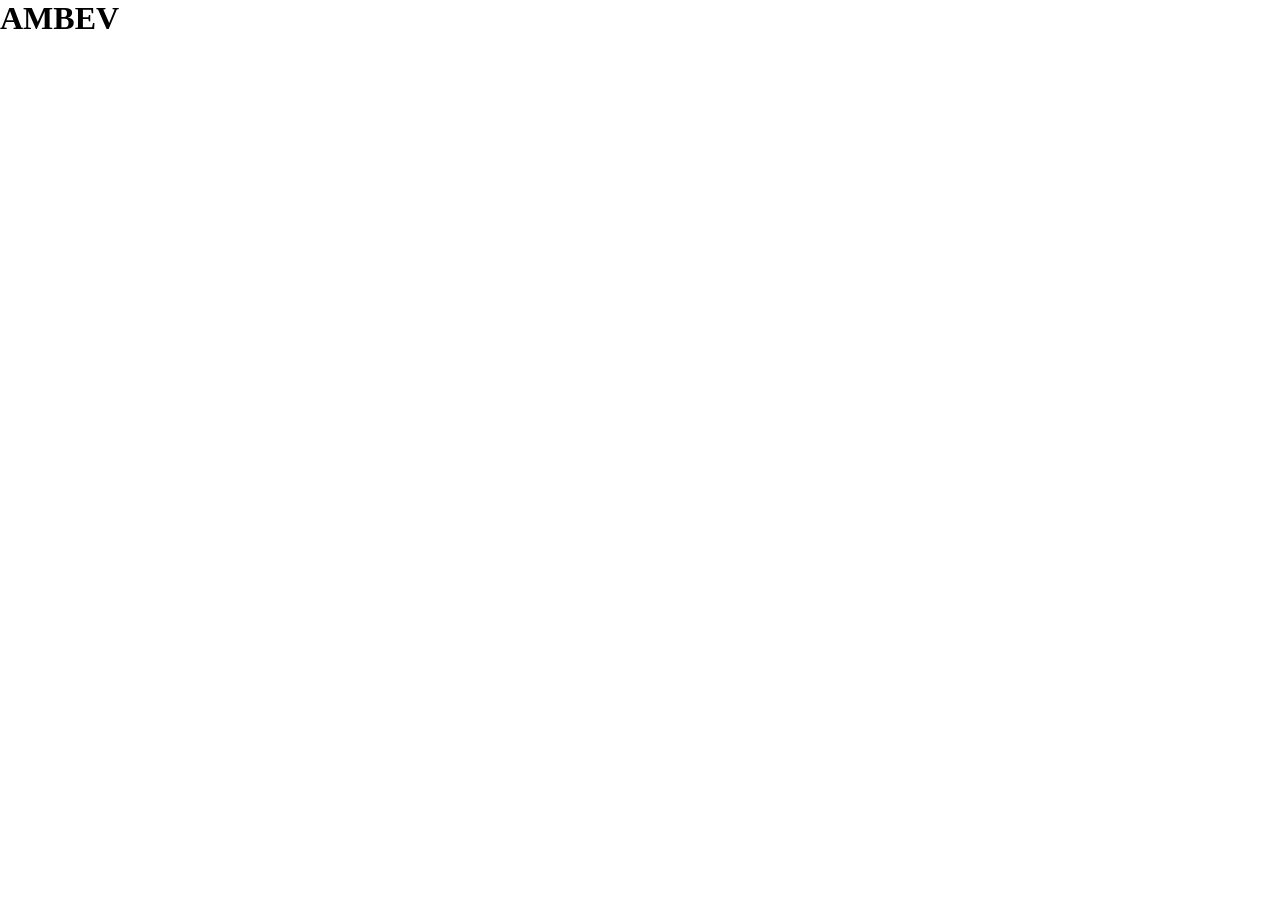
==== index.html @ e793a315 "adicionei um h1" ====
<!DOCTYPE html>
<html lang="PT-BR">
<head>
    <meta charset="UTF-8">
    <meta name="viewport" content="width=device-width, initial-scale=1.0">
    <title>AMBEV - Página inicial</title>
    <link rel="stylesheet" href="style.css">
</head>
<body>
    <header>
        <h1>AMBEV</h1>
        <nav>

        </nav>
    </header>
</body>
</html>
---- style.css ----
@import url('https://fonts.googleapis.com/css2?family=Concert+One&family=Manrope:wght@200..800&display=swap');

*{
    box-sizing: border-box;
    padding: 0%;
    margin: 0%;
}
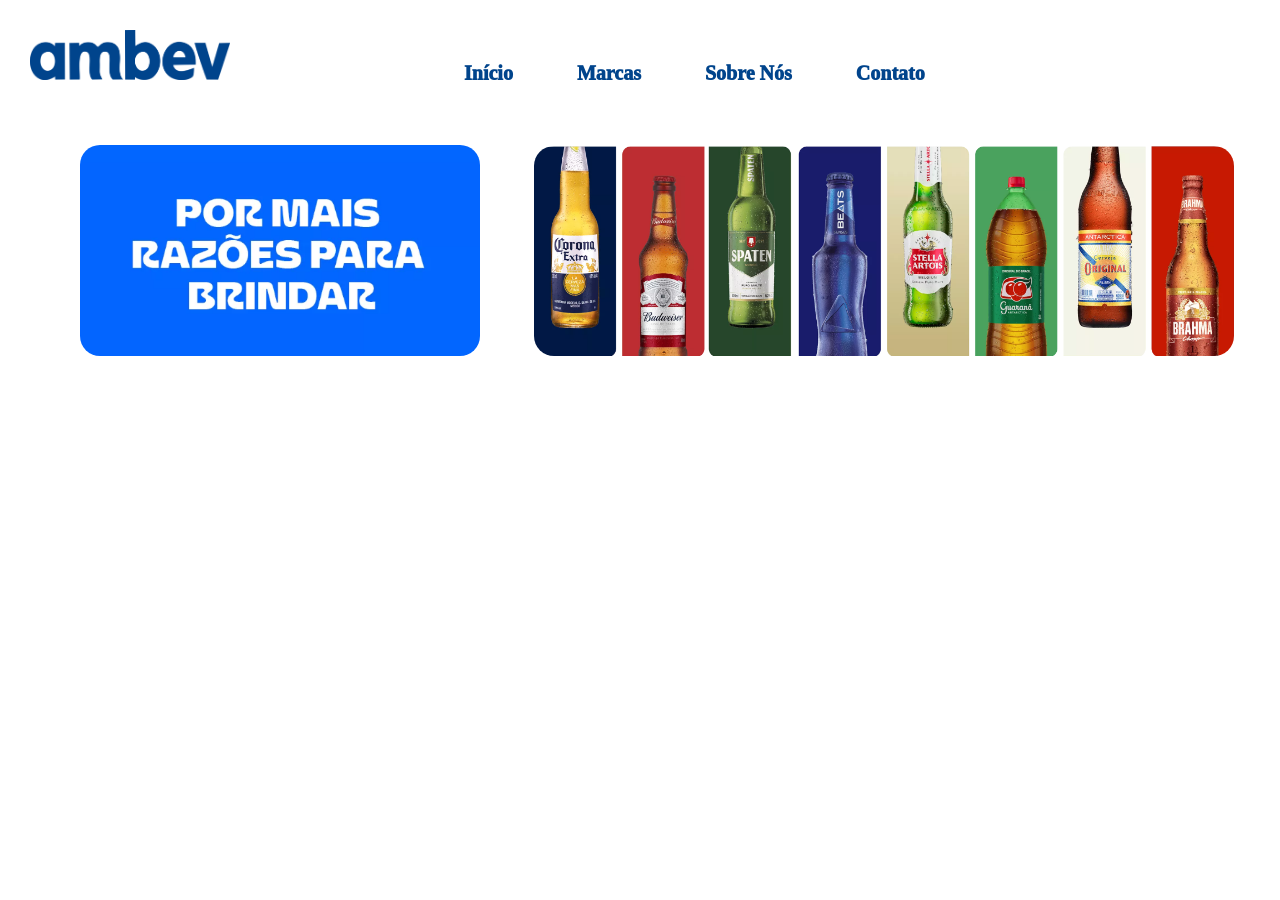
==== commit ded7f736: "cabeçalho" ====
--- a/index.html
+++ b/index.html
@@ -3,15 +3,25 @@
 <head>
     <meta charset="UTF-8">
     <meta name="viewport" content="width=device-width, initial-scale=1.0">
-    <title>AMBEV - Página inicial</title>
+    <title>AMBEV - Início</title>
     <link rel="stylesheet" href="style.css">
 </head>
 <body>
     <header>
-        <h1>AMBEV</h1>
-        <nav>
-
+        <div class="logo"><a href="./index.html"><img src="./imagens/ambev logo" alt="Logo Ambev"></a></div>
+        <nav class="menu">
+            <a href="./index.html">Início</a>
+            <a href="./marcas.html">Marcas</a>
+            <a href="./sobre.html">Sobre Nós</a>
+            <a href="./contato.html">Contato</a>
         </nav>
     </header>
+    <main>
+        <section class="banner">
+            <div class="banner-p"><img src="./imagens/banner 2 .png" alt="Slogan"></div>
+            <div class="banner-m"><img src="./imagens/banner-nossas-marcas.png" alt="Nossas marcas"></div>
+        </section>
+        
+    </main>
 </body>
 </html>
--- a/style.css
+++ b/style.css
@@ -6,3 +6,60 @@
     margin: 0%;
 }
 
+header img{
+    width: 200px;
+}
+
+.menu{
+    margin-top: 50px;
+    display: inline-block;
+}
+
+.logo{
+    margin-top: 30px;
+    margin-left: 30px;
+    margin-right: 200px;
+    display: inline-block;
+}
+
+nav a{
+    margin: 10px;
+    text-decoration: none;
+    color: rgb(0, 68, 140);
+    font-weight: 1000;
+    font-size: 20px;
+    padding: 20px;
+    background-color: white;
+    border-radius: 20px;
+}
+
+nav a:hover{
+    background-color: rgba(240, 248, 255, 0.781);
+
+}
+
+.banner-p img{
+    width: 400px;
+    border-radius: 20px;
+}
+
+.banner-m img{
+    width: 700px;
+    border-radius: 20px;
+    height: 210px;
+}
+
+.banner-p{
+    display: inline-block;
+    margin-top: 60px;
+    margin-left: 80px;
+}
+
+.banner-m{
+    display: inline-block;
+    margin-left: 50px;
+}
+
+.banner{
+    width: 100%;
+}
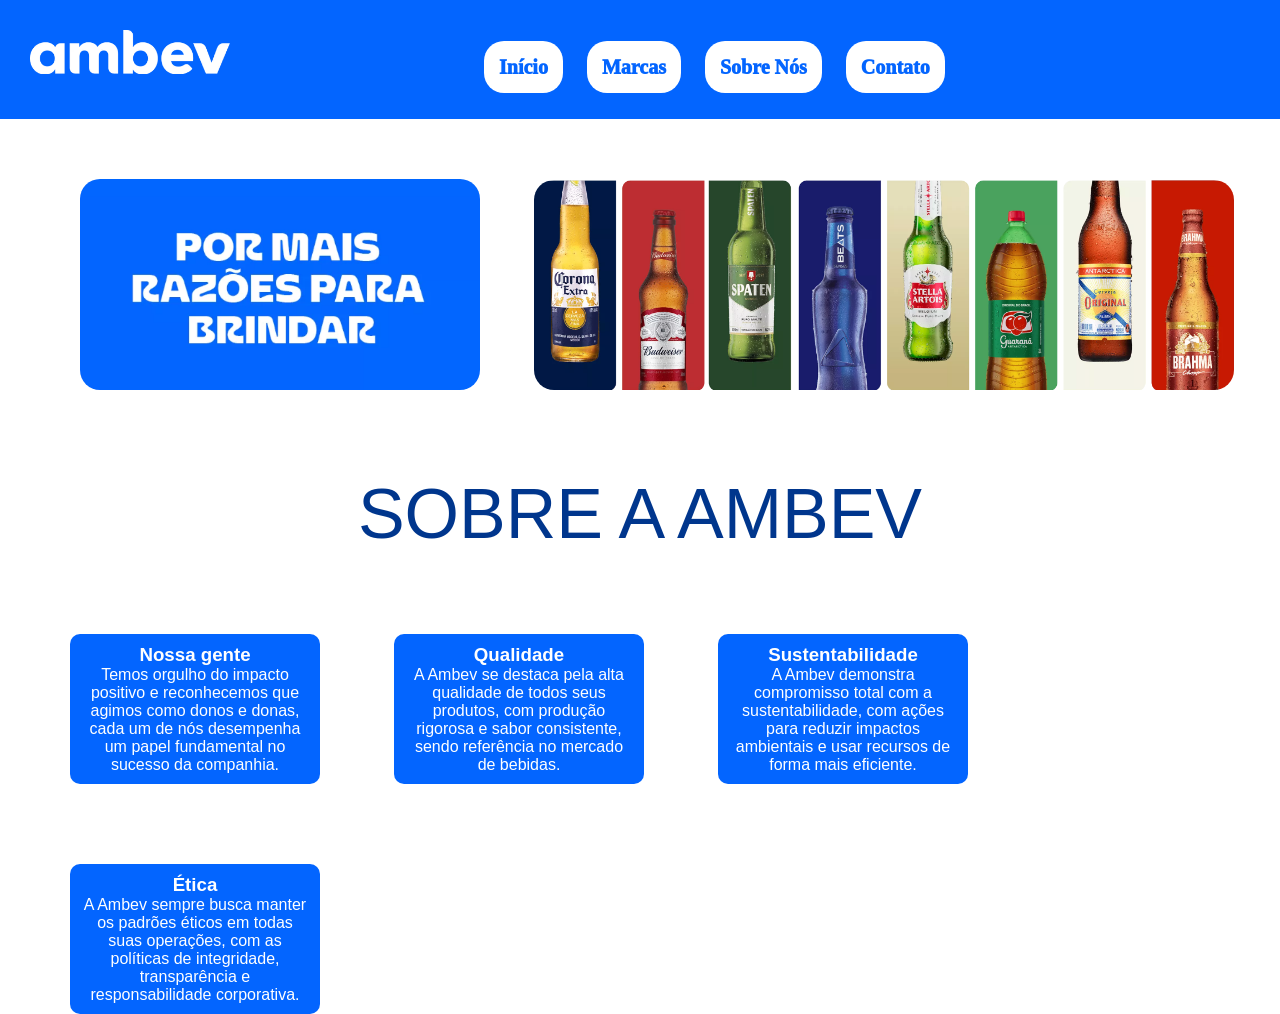
==== commit 71dcbaba: "pagina inicial, cabeçalho azul" ====
--- a/index.html
+++ b/index.html
@@ -8,7 +8,7 @@
 </head>
 <body>
     <header>
-        <div class="logo"><a href="./index.html"><img src="./imagens/ambev logo" alt="Logo Ambev"></a></div>
+        <div class="logo"><a href="./index.html"><img src="./imagens/logo ambev branca.png" alt="Logo Ambev"></a></div>
         <nav class="menu">
             <a href="./index.html">Início</a>
             <a href="./marcas.html">Marcas</a>
@@ -21,7 +21,26 @@
             <div class="banner-p"><img src="./imagens/banner 2 .png" alt="Slogan"></div>
             <div class="banner-m"><img src="./imagens/banner-nossas-marcas.png" alt="Nossas marcas"></div>
         </section>
-        
+        <section class="sobre">
+            <h2>SOBRE A AMBEV</h2>
+
+            <article class="card-sobre">
+                <h3>Nossa gente</h3>
+                <p>Temos orgulho do impacto positivo e reconhecemos que agimos como donos e donas, cada um de nós desempenha um papel fundamental no sucesso da companhia.</p>
+            </article>
+            <article class="card-sobre">   
+                <h3>Qualidade</h3>
+                <p>A Ambev se destaca pela alta qualidade de todos seus produtos, com produção rigorosa e sabor consistente, sendo referência no mercado de bebidas.</p>
+            </article>
+            <article class="card-sobre">
+                <h3>Sustentabilidade</h3>
+                <p>A Ambev demonstra compromisso total com a sustentabilidade, com ações para reduzir impactos ambientais e usar recursos de forma mais eficiente.</p>
+            </article>
+            <article class="card-sobre">
+                <h3>Ética</h3>
+                <p>A Ambev sempre busca manter os padrões éticos em todas suas operações, com as políticas de integridade, transparência e responsabilidade corporativa.</p>
+            </article>
+        </section>
     </main>
 </body>
 </html>
--- a/style.css
+++ b/style.css
@@ -1,34 +1,39 @@
 @import url('https://fonts.googleapis.com/css2?family=Concert+One&family=Manrope:wght@200..800&display=swap');
 
-*{
+*{ /* reset basico */
     box-sizing: border-box;
     padding: 0%;
     margin: 0%;
 }
 
-header img{
-    width: 200px;
-}
-
-.menu{
-    margin-top: 50px;
-    display: inline-block;
+header{
+    background-color: rgb(3, 101, 255);
+    padding-top: 30px;
+    padding-bottom: 40px;
 }
 
 .logo{
-    margin-top: 30px;
     margin-left: 30px;
     margin-right: 200px;
     display: inline-block;
 }
 
+header img{
+    width: 200px; 
+}
+
+.menu{
+    display: inline-block;
+    padding-left: 40px;
+}
+
 nav a{
     margin: 10px;
     text-decoration: none;
-    color: rgb(0, 68, 140);
+    color: rgb(3, 101, 255);
     font-weight: 1000;
     font-size: 20px;
-    padding: 20px;
+    padding: 15px;
     background-color: white;
     border-radius: 20px;
 }
@@ -62,4 +67,29 @@
 
 .banner{
     width: 100%;
+}
+
+.sobre h2{
+    font-family: "Concert One", sans-serif;
+    font-weight: 400;
+    font-style: normal;
+    text-align: center;
+    color: rgb(0, 54, 141);
+    font-size: 70px;
+    margin-top: 80px;
+}
+
+.card-sobre{
+    background-color: rgb(3, 101, 255);
+    display: inline-block;
+    width: 250px;
+    text-align: center;
+    margin-top: 80px;
+    margin-left: 70px;
+    padding: 10px;
+    border-radius: 10px;
+    color: white;
+    font-family: "Manrope", sans-serif;
+    font-optical-sizing: auto;
+    font-style: normal;
 }
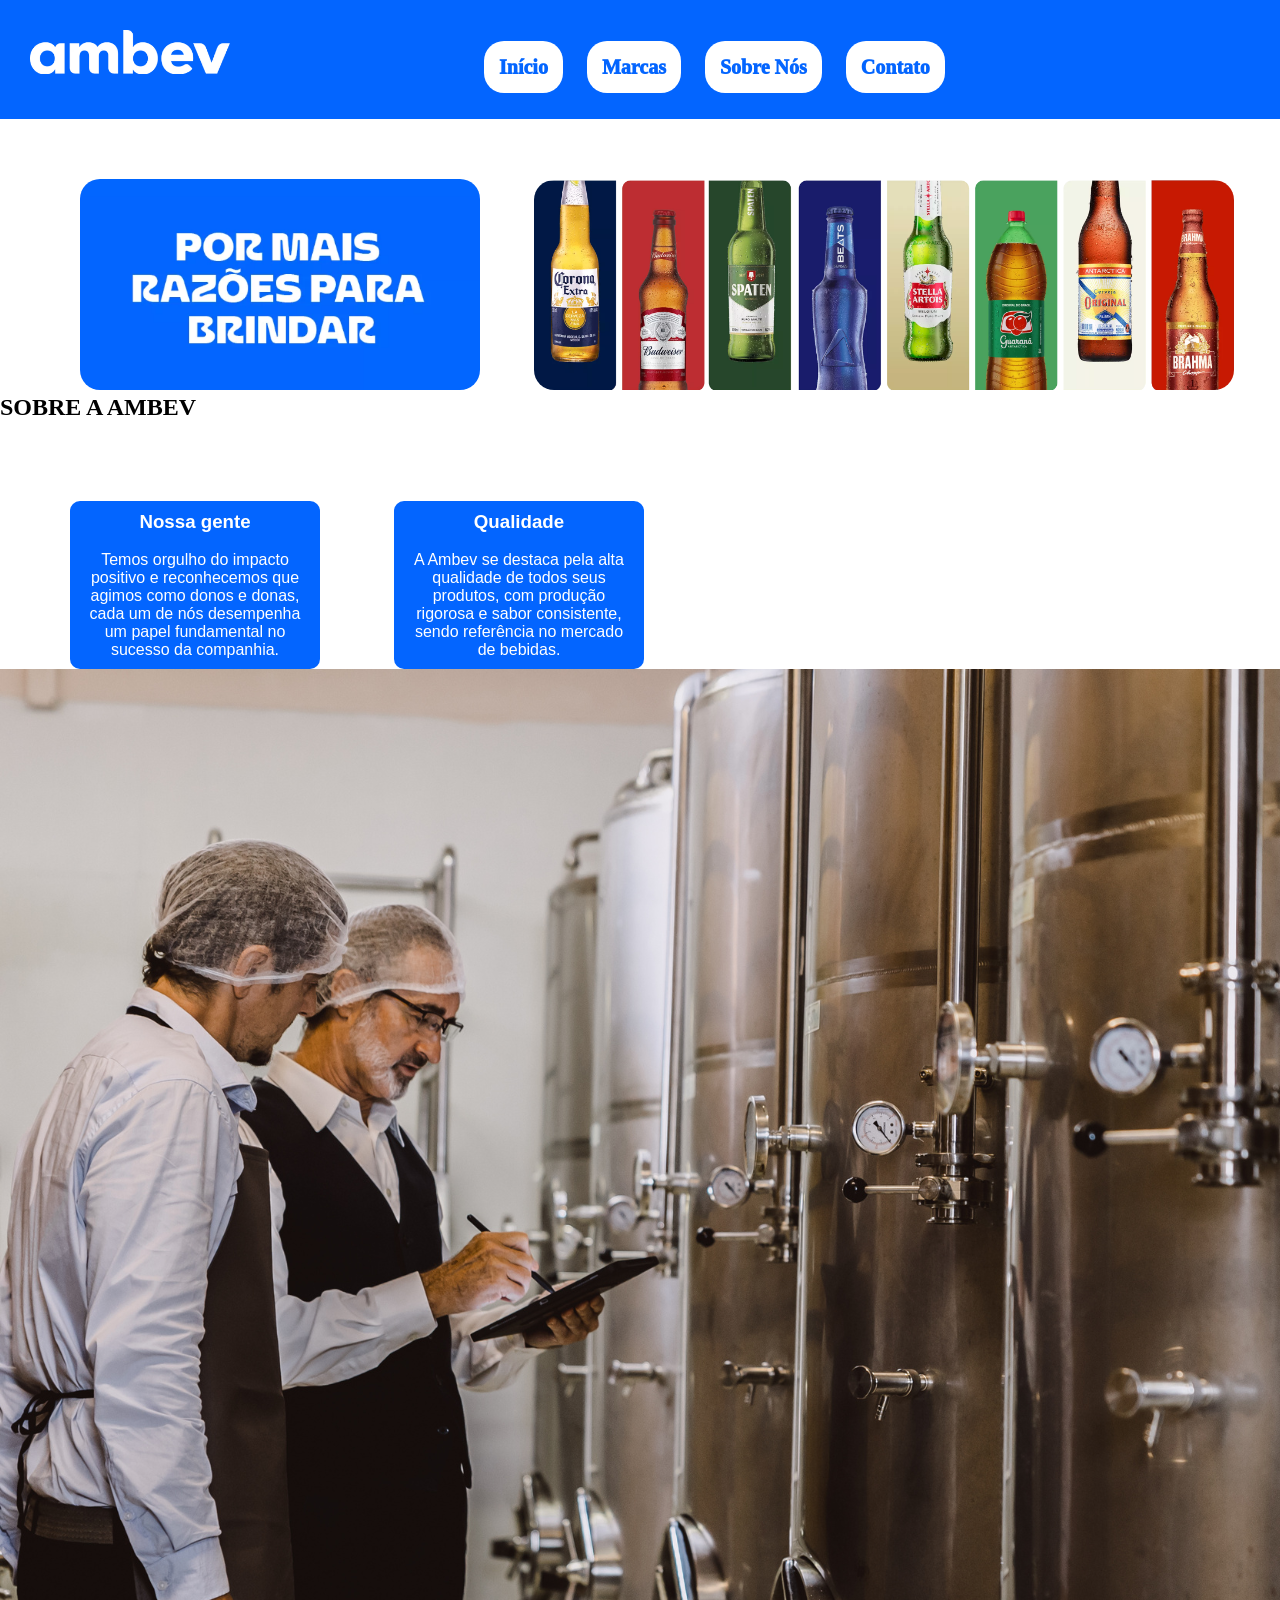
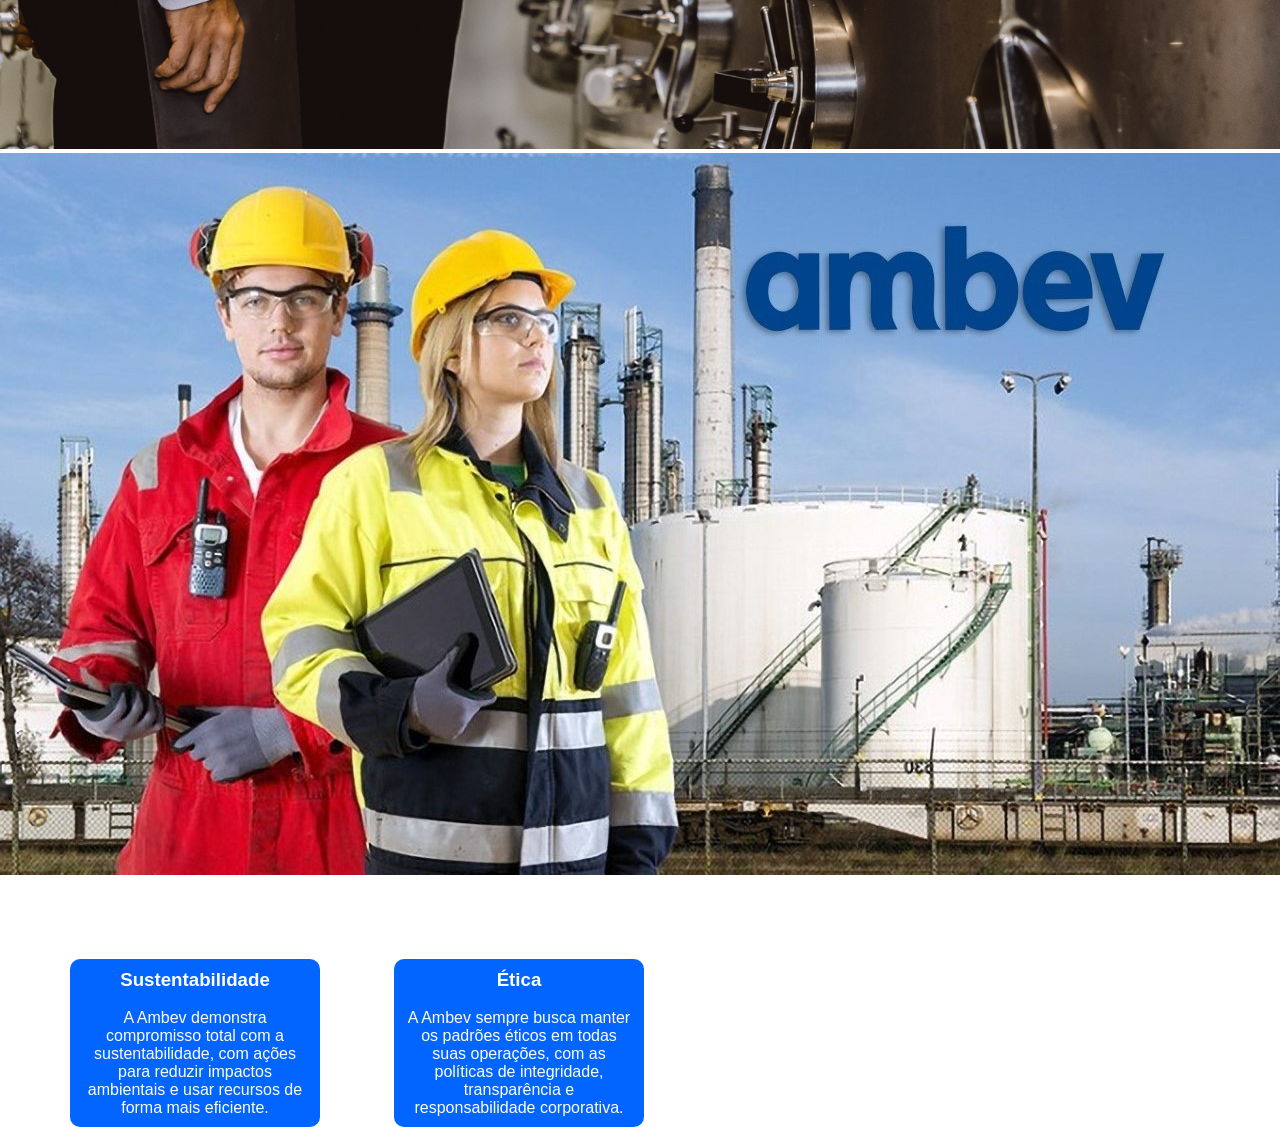
==== commit cb08ef5c: "página inicial e marcas" ====
--- a/index.html
+++ b/index.html
@@ -21,26 +21,39 @@
             <div class="banner-p"><img src="./imagens/banner 2 .png" alt="Slogan"></div>
             <div class="banner-m"><img src="./imagens/banner-nossas-marcas.png" alt="Nossas marcas"></div>
         </section>
+
+        <h2 class="h2-sobre">SOBRE A AMBEV</h2>
         <section class="sobre">
-            <h2>SOBRE A AMBEV</h2>
+            <div class="div-sobre">
+                <article class="card-sobre">
+                    <h3>Nossa gente</h3>
+                    <br>
+                    <p>Temos orgulho do impacto positivo e reconhecemos que agimos como donos e donas, cada um de nós desempenha um papel fundamental no sucesso da companhia.</p>
+                </article>
+                <article class="card-sobre">   
+                    <h3>Qualidade</h3>
+                    <br>
+                    <p>A Ambev se destaca pela alta qualidade de todos seus produtos, com produção rigorosa e sabor consistente, sendo referência no mercado de bebidas.</p>
+                </article>
 
-            <article class="card-sobre">
-                <h3>Nossa gente</h3>
-                <p>Temos orgulho do impacto positivo e reconhecemos que agimos como donos e donas, cada um de nós desempenha um papel fundamental no sucesso da companhia.</p>
-            </article>
-            <article class="card-sobre">   
-                <h3>Qualidade</h3>
-                <p>A Ambev se destaca pela alta qualidade de todos seus produtos, com produção rigorosa e sabor consistente, sendo referência no mercado de bebidas.</p>
-            </article>
-            <article class="card-sobre">
-                <h3>Sustentabilidade</h3>
-                <p>A Ambev demonstra compromisso total com a sustentabilidade, com ações para reduzir impactos ambientais e usar recursos de forma mais eficiente.</p>
-            </article>
-            <article class="card-sobre">
-                <h3>Ética</h3>
-                <p>A Ambev sempre busca manter os padrões éticos em todas suas operações, com as políticas de integridade, transparência e responsabilidade corporativa.</p>
-            </article>
+                <img src="./imagens/ambev-trabalhador.png" alt="Trabalhadores Ambev">
+            </div>
+            
+            <div class="div-sobre">
+                <img src="./imagens/trabalhadores-ambev-2.jpg" alt="Imagem Ambev">
+
+                <article class="card-sobre">
+                    <h3>Sustentabilidade</h3>
+                    <br>
+                    <p>A Ambev demonstra compromisso total com a sustentabilidade, com ações para reduzir impactos ambientais e usar recursos de forma mais eficiente.</p>
+                </article>
+                <article class="card-sobre">
+                    <h3>Ética</h3>
+                    <br>
+                    <p>A Ambev sempre busca manter os padrões éticos em todas suas operações, com as políticas de integridade, transparência e responsabilidade corporativa.</p>
+                </article>
+            </div>
         </section>
     </main>
 </body>
-</html>+</html>
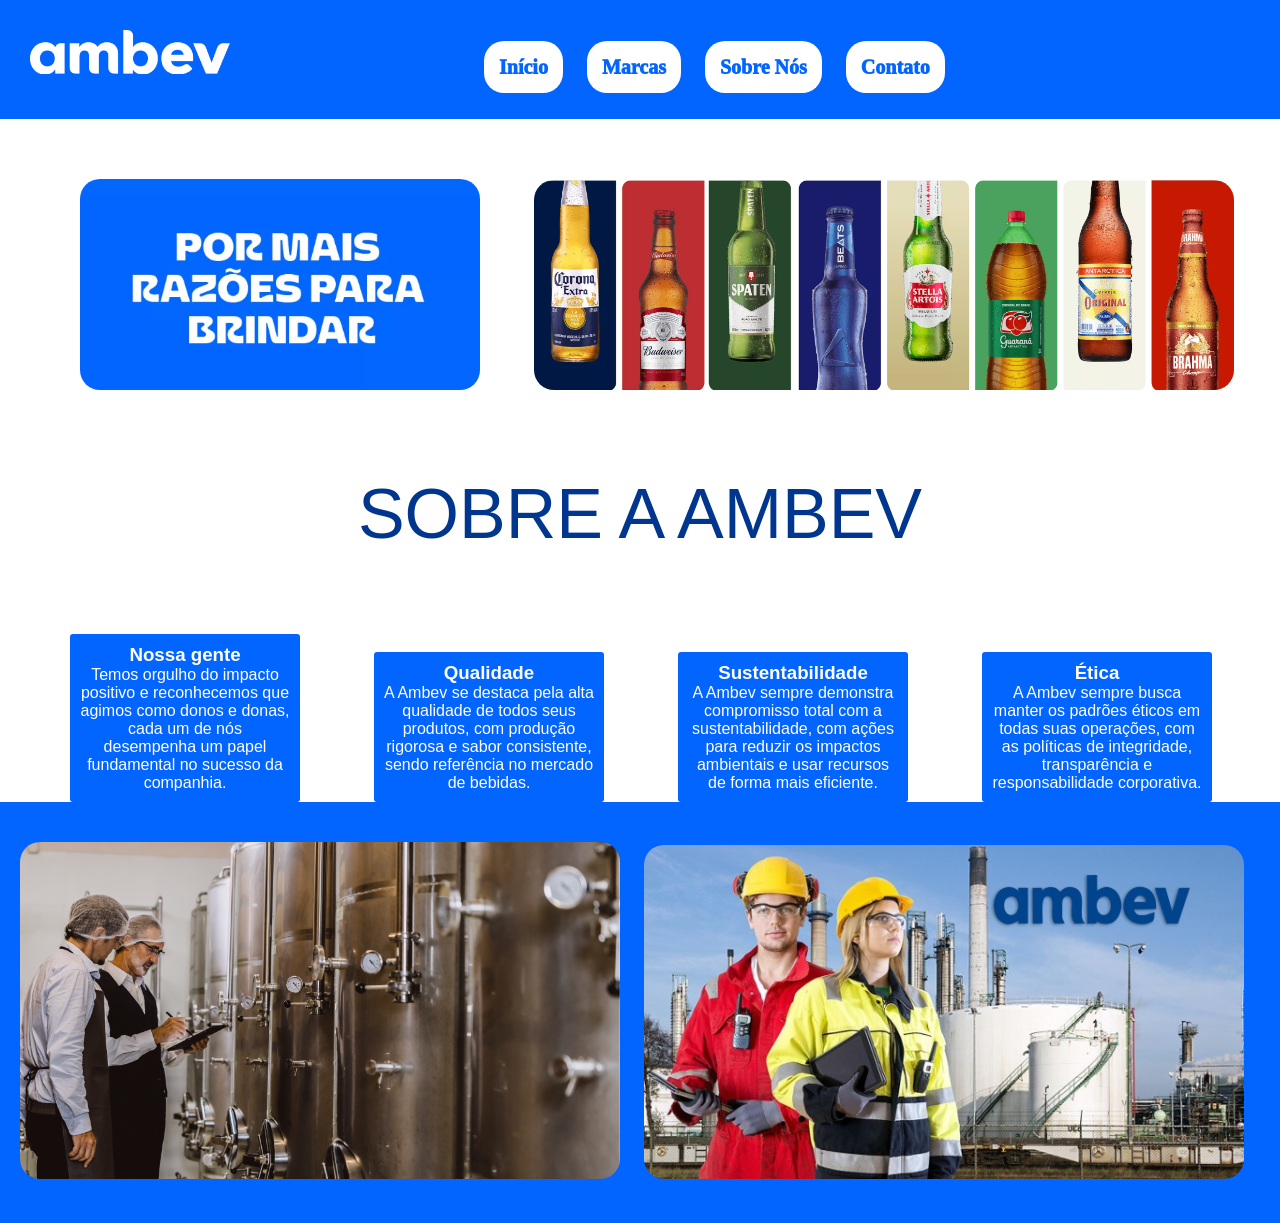
==== commit eef2bf31: "clonando em casa" ====
--- a/index.html
+++ b/index.html
@@ -21,39 +21,31 @@
             <div class="banner-p"><img src="./imagens/banner 2 .png" alt="Slogan"></div>
             <div class="banner-m"><img src="./imagens/banner-nossas-marcas.png" alt="Nossas marcas"></div>
         </section>
+        <section class="sobre">
+            <h2>SOBRE A AMBEV</h2>
 
-        <h2 class="h2-sobre">SOBRE A AMBEV</h2>
-        <section class="sobre">
-            <div class="div-sobre">
-                <article class="card-sobre">
-                    <h3>Nossa gente</h3>
-                    <br>
-                    <p>Temos orgulho do impacto positivo e reconhecemos que agimos como donos e donas, cada um de nós desempenha um papel fundamental no sucesso da companhia.</p>
-                </article>
-                <article class="card-sobre">   
-                    <h3>Qualidade</h3>
-                    <br>
-                    <p>A Ambev se destaca pela alta qualidade de todos seus produtos, com produção rigorosa e sabor consistente, sendo referência no mercado de bebidas.</p>
-                </article>
-
-                <img src="./imagens/ambev-trabalhador.png" alt="Trabalhadores Ambev">
+            <article class="card-sobre">
+                <h3>Nossa gente</h3>
+                <p>Temos orgulho do impacto positivo e reconhecemos que agimos como donos e donas, cada um de nós desempenha um papel fundamental no sucesso da companhia.</p>
+            </article>
+            <article class="card-sobre">   
+                <h3>Qualidade</h3>
+                <p>A Ambev se destaca pela alta qualidade de todos seus produtos, com produção rigorosa e sabor consistente, sendo referência no mercado de bebidas.</p>
+            </article>
+            <article class="card-sobre">
+                <h3>Sustentabilidade</h3>
+                <p>A Ambev sempre demonstra compromisso total com a sustentabilidade, com ações para reduzir os impactos ambientais e usar recursos de forma mais eficiente.</p>
+            </article>
+            <article class="card-sobre">
+                <h3>Ética</h3>
+                <p>A Ambev sempre busca manter os padrões éticos em todas suas operações, com as políticas de integridade, transparência e responsabilidade corporativa.</p>
+            </article>
+            <div class="fotos-sobre">
+                <img src="./imagens/ambev-trabalhador.png" alt="Trabalhador Ambev">
+                <img src="./imagens/foto-trabalhadores.jpg" alt="Trabalhadores Ambev">
             </div>
             
-            <div class="div-sobre">
-                <img src="./imagens/trabalhadores-ambev-2.jpg" alt="Imagem Ambev">
-
-                <article class="card-sobre">
-                    <h3>Sustentabilidade</h3>
-                    <br>
-                    <p>A Ambev demonstra compromisso total com a sustentabilidade, com ações para reduzir impactos ambientais e usar recursos de forma mais eficiente.</p>
-                </article>
-                <article class="card-sobre">
-                    <h3>Ética</h3>
-                    <br>
-                    <p>A Ambev sempre busca manter os padrões éticos em todas suas operações, com as políticas de integridade, transparência e responsabilidade corporativa.</p>
-                </article>
-            </div>
         </section>
     </main>
 </body>
-</html>
+</html>
--- a/style.css
+++ b/style.css
@@ -82,14 +82,27 @@
 .card-sobre{
     background-color: rgb(3, 101, 255);
     display: inline-block;
-    width: 250px;
+    width: 230px;
     text-align: center;
     margin-top: 80px;
     margin-left: 70px;
     padding: 10px;
-    border-radius: 10px;
+    border-radius: 3px;
     color: white;
     font-family: "Manrope", sans-serif;
     font-optical-sizing: auto;
     font-style: normal;
+}
+
+.fotos-sobre{
+    background-color: rgb(3, 101, 255);
+}
+
+.fotos-sobre img{
+    display: inline-block;
+    width: 600px;
+    margin-top: 40px;
+    margin-left: 20px;
+    margin-bottom: 40px;
+    border-radius: 20px;
 }
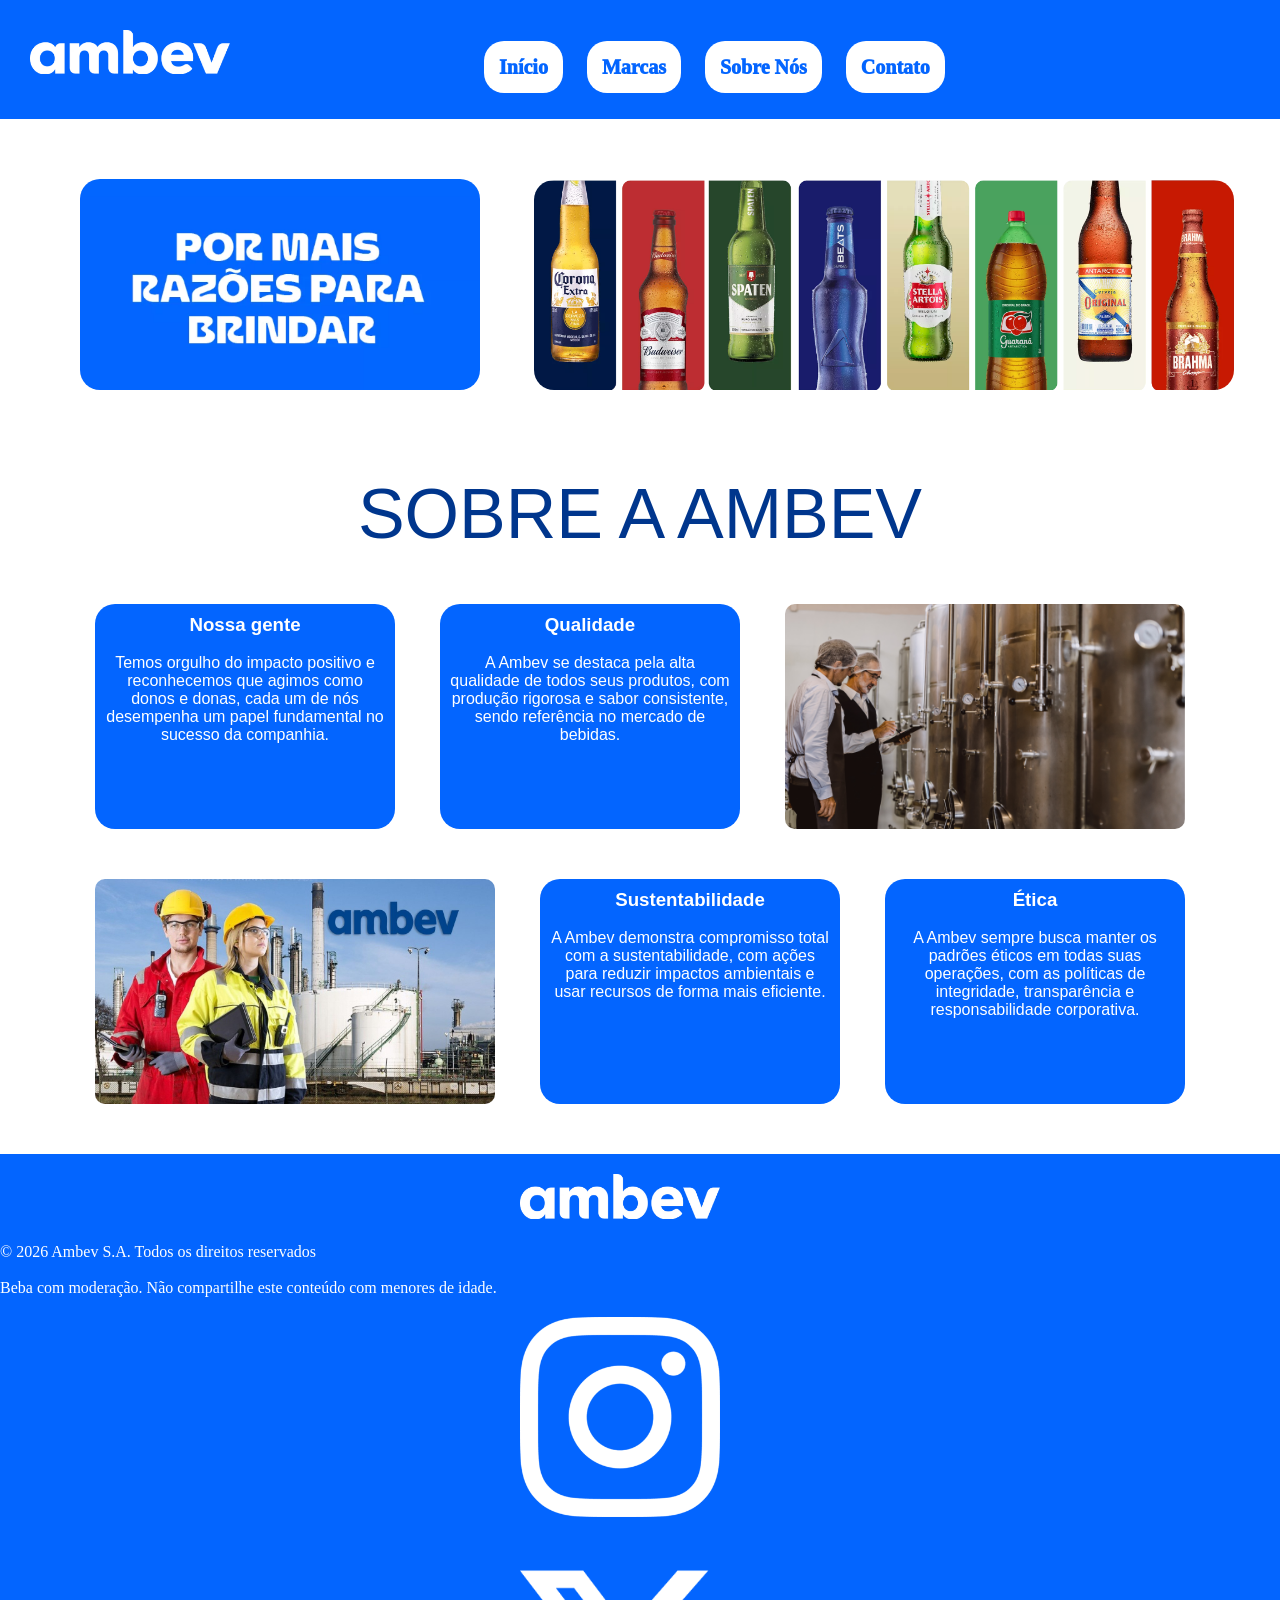
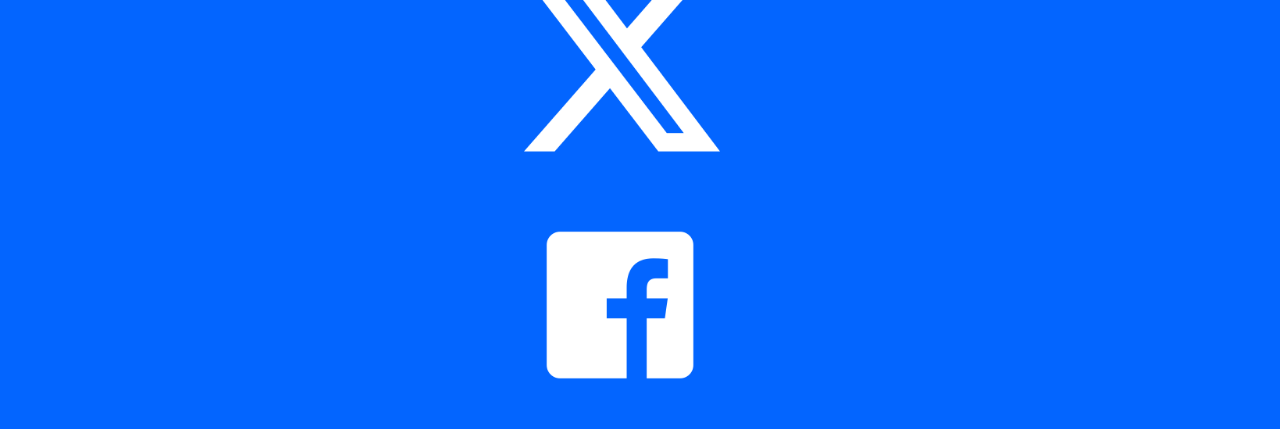
==== commit 067e4f78: "arrumei as paginas, comecei o rodapé" ====
--- a/index.html
+++ b/index.html
@@ -21,31 +21,53 @@
             <div class="banner-p"><img src="./imagens/banner 2 .png" alt="Slogan"></div>
             <div class="banner-m"><img src="./imagens/banner-nossas-marcas.png" alt="Nossas marcas"></div>
         </section>
+
+        <h2 class="h2-sobre">SOBRE A AMBEV</h2>
         <section class="sobre">
-            <h2>SOBRE A AMBEV</h2>
+            <div class="div-sobre">
+                <article class="card-sobre">
+                    <h3>Nossa gente</h3>
+                    <br>
+                    <p>Temos orgulho do impacto positivo e reconhecemos que agimos como donos e donas, cada um de nós desempenha um papel fundamental no sucesso da companhia.</p>
+                </article>
+                <article class="card-sobre">   
+                    <h3>Qualidade</h3>
+                    <br>
+                    <p>A Ambev se destaca pela alta qualidade de todos seus produtos, com produção rigorosa e sabor consistente, sendo referência no mercado de bebidas.</p>
+                </article>
 
-            <article class="card-sobre">
-                <h3>Nossa gente</h3>
-                <p>Temos orgulho do impacto positivo e reconhecemos que agimos como donos e donas, cada um de nós desempenha um papel fundamental no sucesso da companhia.</p>
-            </article>
-            <article class="card-sobre">   
-                <h3>Qualidade</h3>
-                <p>A Ambev se destaca pela alta qualidade de todos seus produtos, com produção rigorosa e sabor consistente, sendo referência no mercado de bebidas.</p>
-            </article>
-            <article class="card-sobre">
-                <h3>Sustentabilidade</h3>
-                <p>A Ambev sempre demonstra compromisso total com a sustentabilidade, com ações para reduzir os impactos ambientais e usar recursos de forma mais eficiente.</p>
-            </article>
-            <article class="card-sobre">
-                <h3>Ética</h3>
-                <p>A Ambev sempre busca manter os padrões éticos em todas suas operações, com as políticas de integridade, transparência e responsabilidade corporativa.</p>
-            </article>
-            <div class="fotos-sobre">
-                <img src="./imagens/ambev-trabalhador.png" alt="Trabalhador Ambev">
-                <img src="./imagens/foto-trabalhadores.jpg" alt="Trabalhadores Ambev">
+                <img src="./imagens/ambev-trabalhador.png" alt="Trabalhadores Ambev">
             </div>
             
+            <div class="div-sobre">
+                <img src="./imagens/trabalhadores-ambev-2.jpg" alt="Imagem Ambev">
+
+                <article class="card-sobre">
+                    <h3>Sustentabilidade</h3>
+                    <br>
+                    <p>A Ambev demonstra compromisso total com a sustentabilidade, com ações para reduzir impactos ambientais e usar recursos de forma mais eficiente.</p>
+                </article>
+                <article class="card-sobre">
+                    <h3>Ética</h3>
+                    <br>
+                    <p>A Ambev sempre busca manter os padrões éticos em todas suas operações, com as políticas de integridade, transparência e responsabilidade corporativa.</p>
+                </article>
+            </div>
         </section>
     </main>
+    <footer>
+        <a href="./index.html"><img src="./imagens/logo ambev branca.png" alt="Logo Ambev"></a>
+        <br>
+        © 2026 Ambev S.A. Todos os direitos reservados
+        <br>
+        <br>
+        Beba com moderação. Não compartilhe este conteúdo com menores de idade.
+        
+        <div>
+            <a href="https://www.instagram.com/ambev/?utm_medium=copy_link" target="_blank"><img src="./imagens/Logo insta branca.webp" alt="Instagram"></a>
+            <a href="https://x.com/Ambev?ref_src=twsrc%5Egoogle%7Ctwcamp%5Eserp%7Ctwgr%5Eauthor" target="_blank"><img src="./imagens/Logo x branca.png" alt="X"></a>
+            <a href="https://www.facebook.com/ambev/" target="_blank"><img src="./imagens/logo face branca.png" alt="Facebook"></a>
+        </div>
+    </footer>
 </body>
-</html>+</html>
--- a/style.css
+++ b/style.css
@@ -65,11 +65,7 @@
     margin-left: 50px;
 }
 
-.banner{
-    width: 100%;
-}
-
-.sobre h2{
+.h2-sobre{
     font-family: "Concert One", sans-serif;
     font-weight: 400;
     font-style: normal;
@@ -79,15 +75,22 @@
     margin-top: 80px;
 }
 
+.sobre{
+    text-align: center;
+}
+
+.banner{
+    width: 100%;
+}
+
 .card-sobre{
     background-color: rgb(3, 101, 255);
     display: inline-block;
     width: 230px;
     text-align: center;
-    margin-top: 80px;
-    margin-left: 70px;
+    width: 300px;
     padding: 10px;
-    border-radius: 3px;
+    border-radius: 20px;
     color: white;
     font-family: "Manrope", sans-serif;
     font-optical-sizing: auto;
@@ -105,4 +108,34 @@
     margin-left: 20px;
     margin-bottom: 40px;
     border-radius: 20px;
-}+}
+
+.card-sobre:hover{
+    transform: translateY(-10px);
+    transition: 0.5s;
+}
+
+.sobre img{
+    width: 400px;
+    border-radius: 10px;
+}
+
+.div-sobre{
+    display: flex;
+    justify-content: space-evenly;
+    margin: 50px;
+}
+
+footer {
+    background-color: rgb(3, 101, 255);
+    color: white;
+}
+
+footer img{
+    width: 200px;
+    margin-top: 20px;
+    margin-left: 520px;
+    margin-bottom: 20px;
+}
+
+
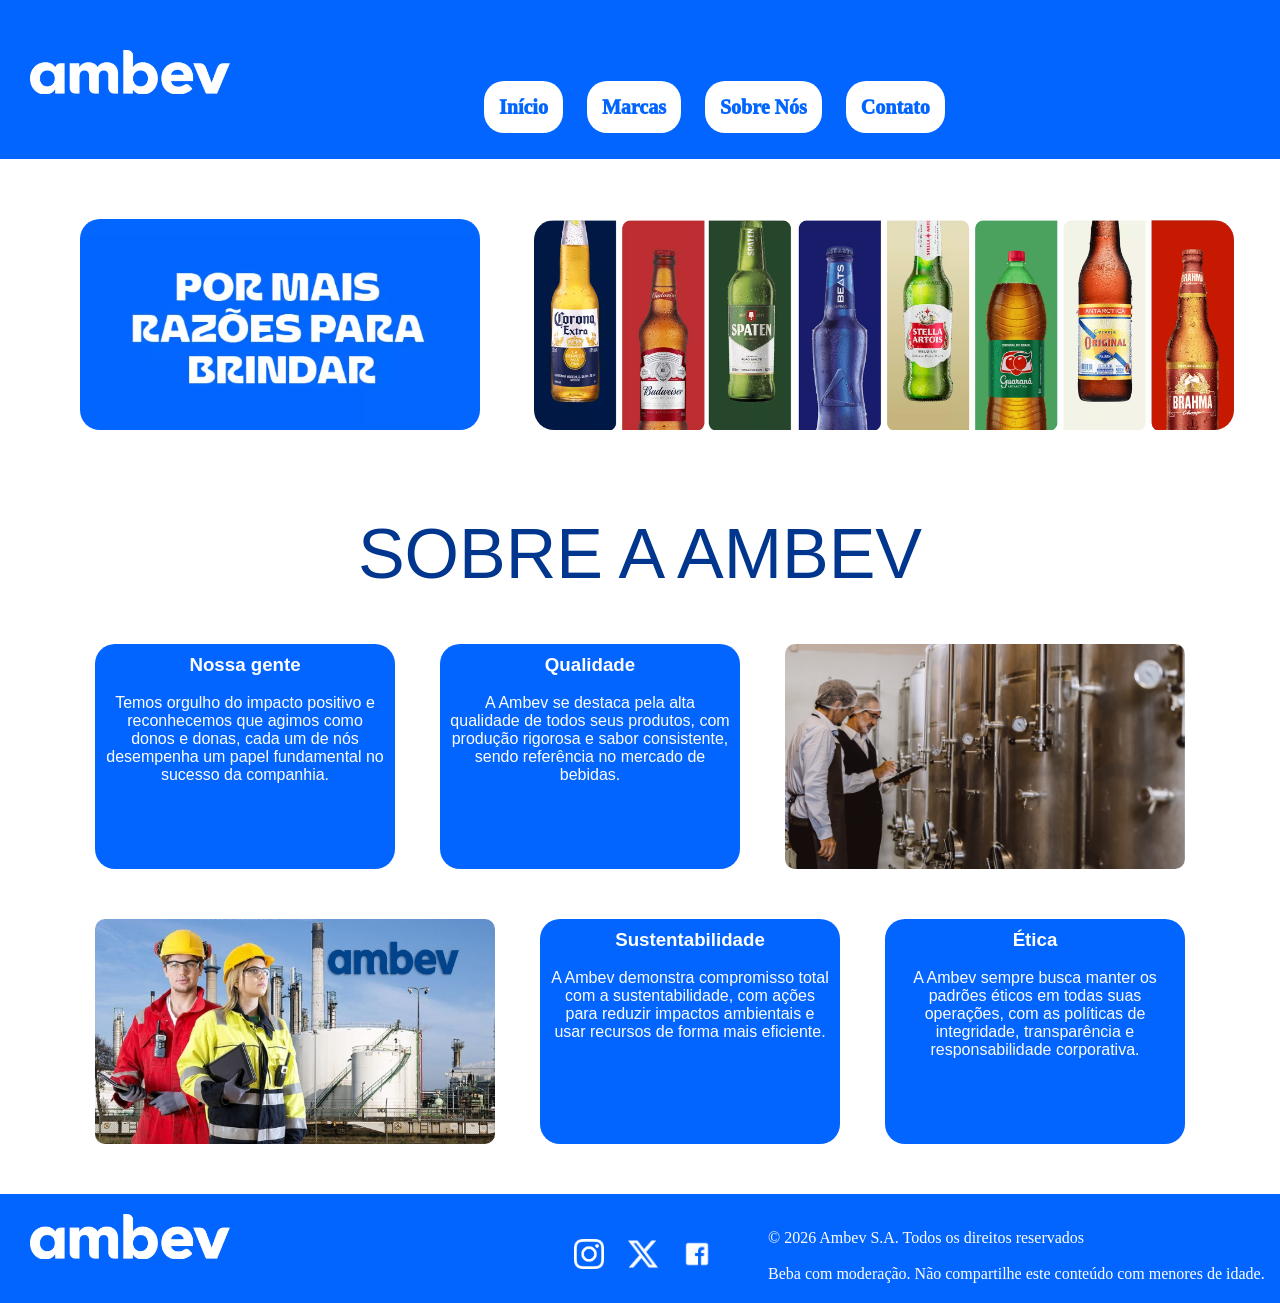
==== commit 96a11e20: "terminei a página de marcas e o rodapé" ====
--- a/index.html
+++ b/index.html
@@ -56,18 +56,20 @@
         </section>
     </main>
     <footer>
-        <a href="./index.html"><img src="./imagens/logo ambev branca.png" alt="Logo Ambev"></a>
-        <br>
-        © 2026 Ambev S.A. Todos os direitos reservados
-        <br>
-        <br>
-        Beba com moderação. Não compartilhe este conteúdo com menores de idade.
-        
-        <div>
+        <a class="logo" href="./index.html"><img src="./imagens/logo ambev branca.png" alt="Logo Ambev"></a>
+        <div class="redes-sociais">
             <a href="https://www.instagram.com/ambev/?utm_medium=copy_link" target="_blank"><img src="./imagens/Logo insta branca.webp" alt="Instagram"></a>
             <a href="https://x.com/Ambev?ref_src=twsrc%5Egoogle%7Ctwcamp%5Eserp%7Ctwgr%5Eauthor" target="_blank"><img src="./imagens/Logo x branca.png" alt="X"></a>
             <a href="https://www.facebook.com/ambev/" target="_blank"><img src="./imagens/logo face branca.png" alt="Facebook"></a>
         </div>
+        <p class="copyright">
+            <br>
+            © 2026 Ambev S.A. Todos os direitos reservados
+            <br>
+            <br>
+            Beba com moderação. Não compartilhe este conteúdo com menores de idade.
+        </p>
+        
     </footer>
 </body>
 </html>
--- a/style.css
+++ b/style.css
@@ -126,15 +126,31 @@
     margin: 50px;
 }
 
-footer {
+footer{
     background-color: rgb(3, 101, 255);
     color: white;
 }
 
-footer img{
+.logo img{
     width: 200px;
     margin-top: 20px;
-    margin-left: 520px;
+    margin-bottom: 20px;
+    display: inline-block;
+}
+
+.redes-sociais{
+    display: inline-block;
+    margin-left:130px;
+}
+
+.redes-sociais img{
+    width: 30px;
+    margin: 10px;
+}
+
+.copyright{
+    display: inline-block;
+    margin-left:42px;
     margin-bottom: 20px;
 }
 
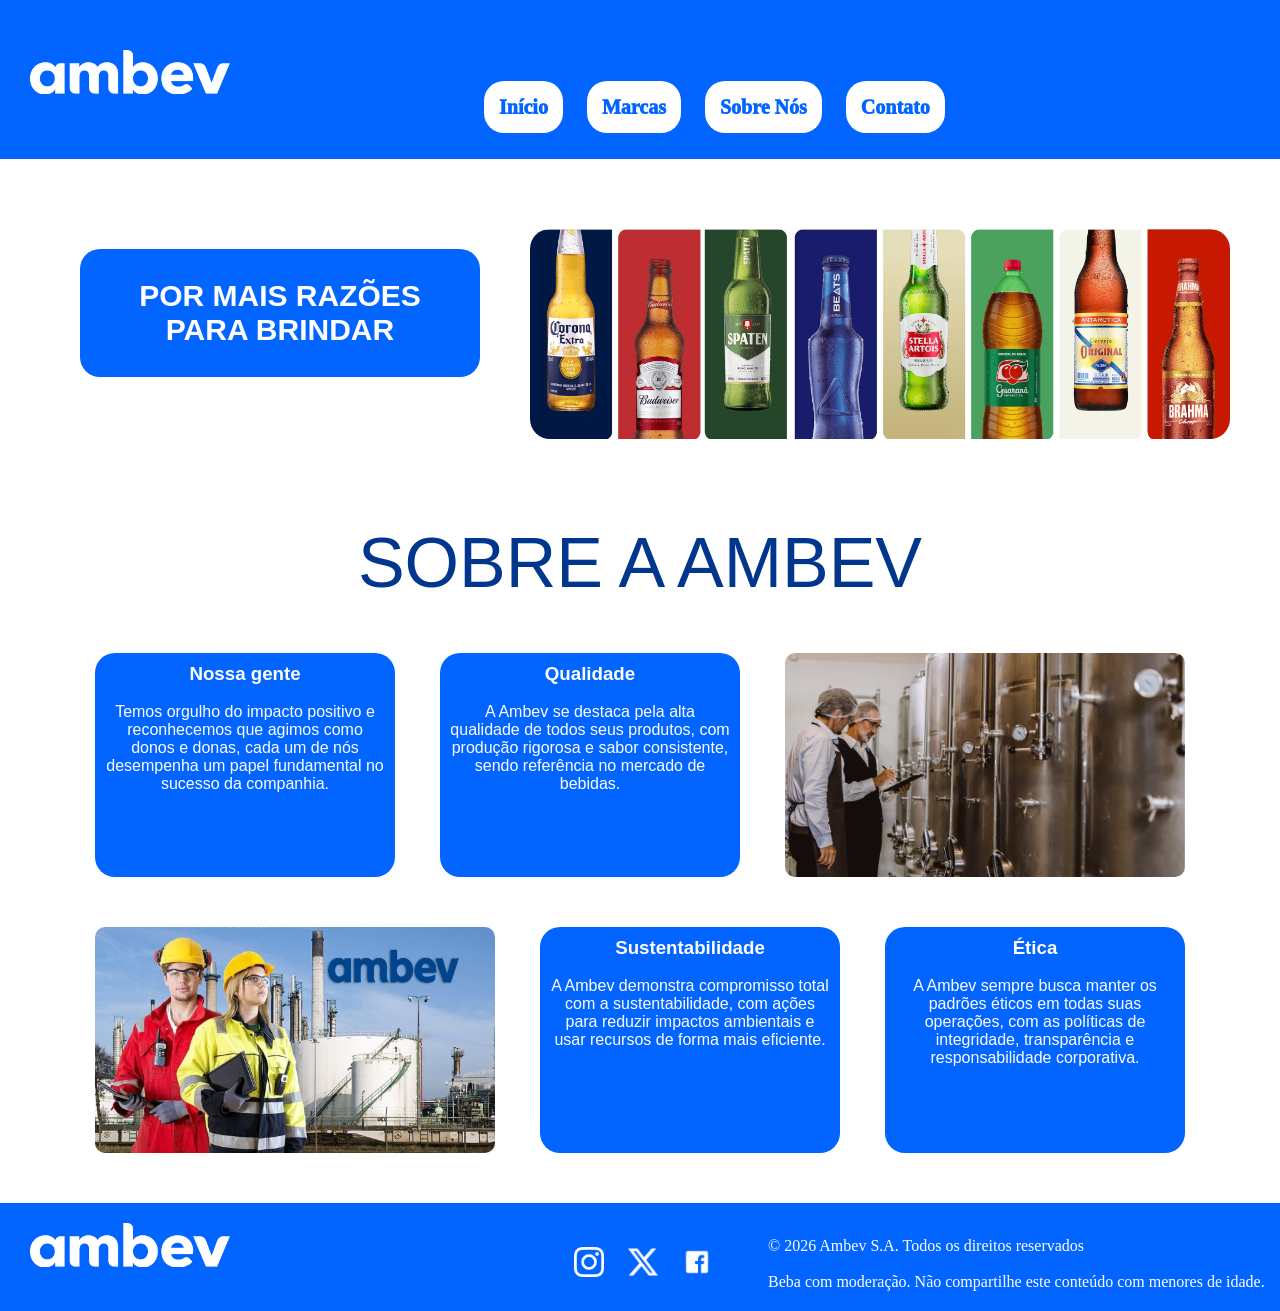
==== commit 305a02d8: "terminando contato" ====
--- a/index.html
+++ b/index.html
@@ -18,7 +18,11 @@
     </header>
     <main>
         <section class="banner">
-            <div class="banner-p"><img src="./imagens/banner 2 .png" alt="Slogan"></div>
+            <div class="div-slogan">
+                <div class="banner-p">
+                    <h1>POR MAIS RAZÕES PARA BRINDAR</h1>
+                </div>
+            </div>
             <div class="banner-m"><img src="./imagens/banner-nossas-marcas.png" alt="Nossas marcas"></div>
         </section>
 
--- a/style.css
+++ b/style.css
@@ -43,26 +43,37 @@
 
 }
 
-.banner-p img{
-    width: 400px;
-    border-radius: 20px;
-}
-
 .banner-m img{
     width: 700px;
     border-radius: 20px;
     height: 210px;
 }
 
+.banner{
+    display: flex;
+}
+
 .banner-p{
     display: inline-block;
-    margin-top: 60px;
+    margin-top: 90px;
     margin-left: 80px;
+    background-color: rgb(3, 101, 255);
+    color: white; 
+    padding: 30px;
+    border-radius: 20px;
+    font-family: "Manrope", sans-serif;
+    font-optical-sizing: auto;
+    font-style: normal;
+    text-align: center;
+    font-size: 20px;
+    
 }
 
 .banner-m{
     display: inline-block;
     margin-left: 50px;
+    margin-top: 70px;
+    margin-right: 50px;
 }
 
 .h2-sobre{
